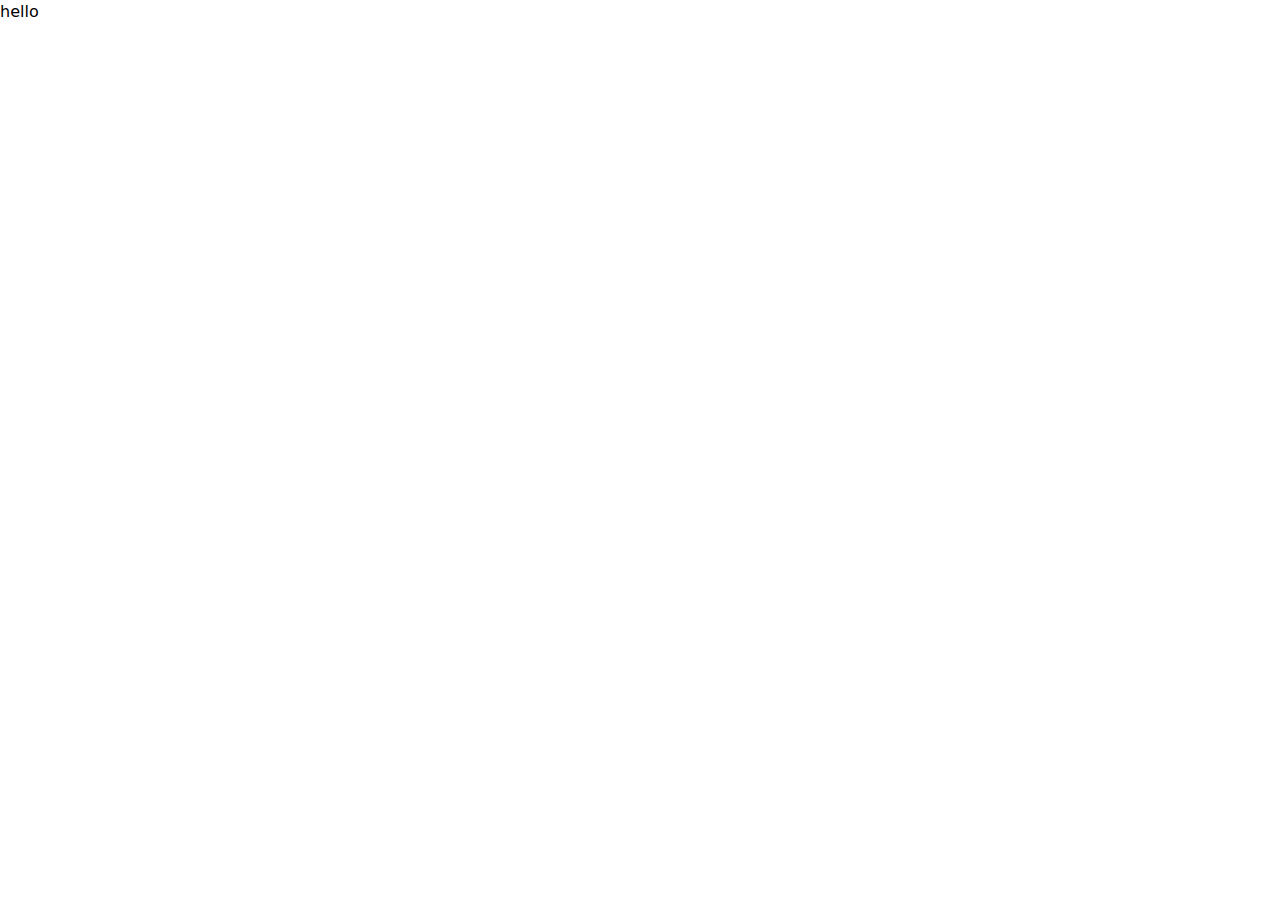
==== index.html @ 5c2d2076 "Add basic boilerplate" ====
<!DOCTYPE html>
<html lang="en">
<head>
    <meta charset="UTF-8">
    <meta name="viewport" content="width=device-width, initial-scale=1.0">
    <title>Document</title>
    <script src="script.js" defer></script>
    <link rel="stylesheet" href="style.css">
</head>
<body>
hello    
</body>
</html>
---- style.css ----
@import "modern-normalize.css";

:root {
  line-height: 1.5;
}

h1, h2, h3, h4, h5, figure, p, ol, ul {
  margin: 0;
}

ol[role="list"], ul[role="list"] {
  list-style: none;
  padding-inline: 0;
}

h1, h2, h3, h4, h5 {
  font-size: inherit;
  font-weight: inherit;
}

img {
  display: block;
  max-inline-size: 100%;
}
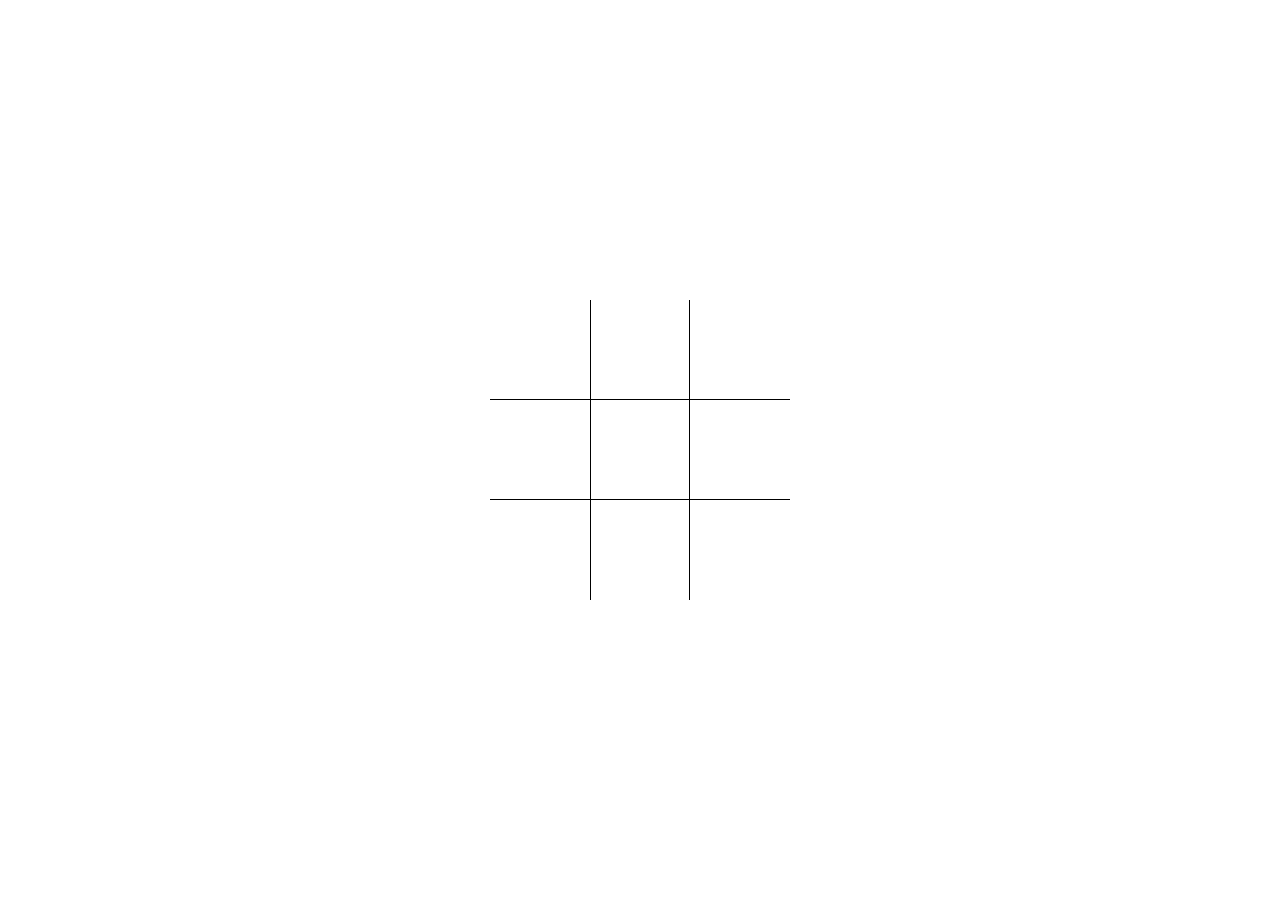
==== commit 7ffc5175: "Add grid that displays current game state" ====
--- a/index.html
+++ b/index.html
@@ -8,6 +8,18 @@
     <link rel="stylesheet" href="style.css">
 </head>
 <body>
-hello    
+    <div class="game-grid">
+        <div class="cell"></div>
+        <div class="cell"></div>
+        <div class="cell"></div>
+
+        <div class="cell"></div>
+        <div class="cell"></div>
+        <div class="cell"></div>
+
+        <div class="cell"></div>
+        <div class="cell"></div>
+        <div class="cell"></div>
+    </div>
 </body>
 </html>--- a/style.css
+++ b/style.css
@@ -21,4 +21,34 @@
 img {
   display: block;
   max-inline-size: 100%;
+}
+
+/* normalize end */
+
+.game-grid {
+  min-height: 100vh;
+  min-width: 100vw;
+  display: grid;
+  grid-template-columns: 100px 100px 100px;
+  grid-auto-rows: 100px;
+  justify-content: center;
+  align-content: center;
+}
+
+.game-grid .cell {
+  display: flex;
+  align-items: center;
+  justify-content: center;
+  font-size: 3rem;
+}
+
+.game-grid .cell:nth-child(3n+2)
+ {
+  border-right: 1px solid black;
+  border-left: 1px solid black;
+}
+
+.game-grid .cell:nth-child(-n + 6)
+ {
+  border-bottom: 1px solid black;
 }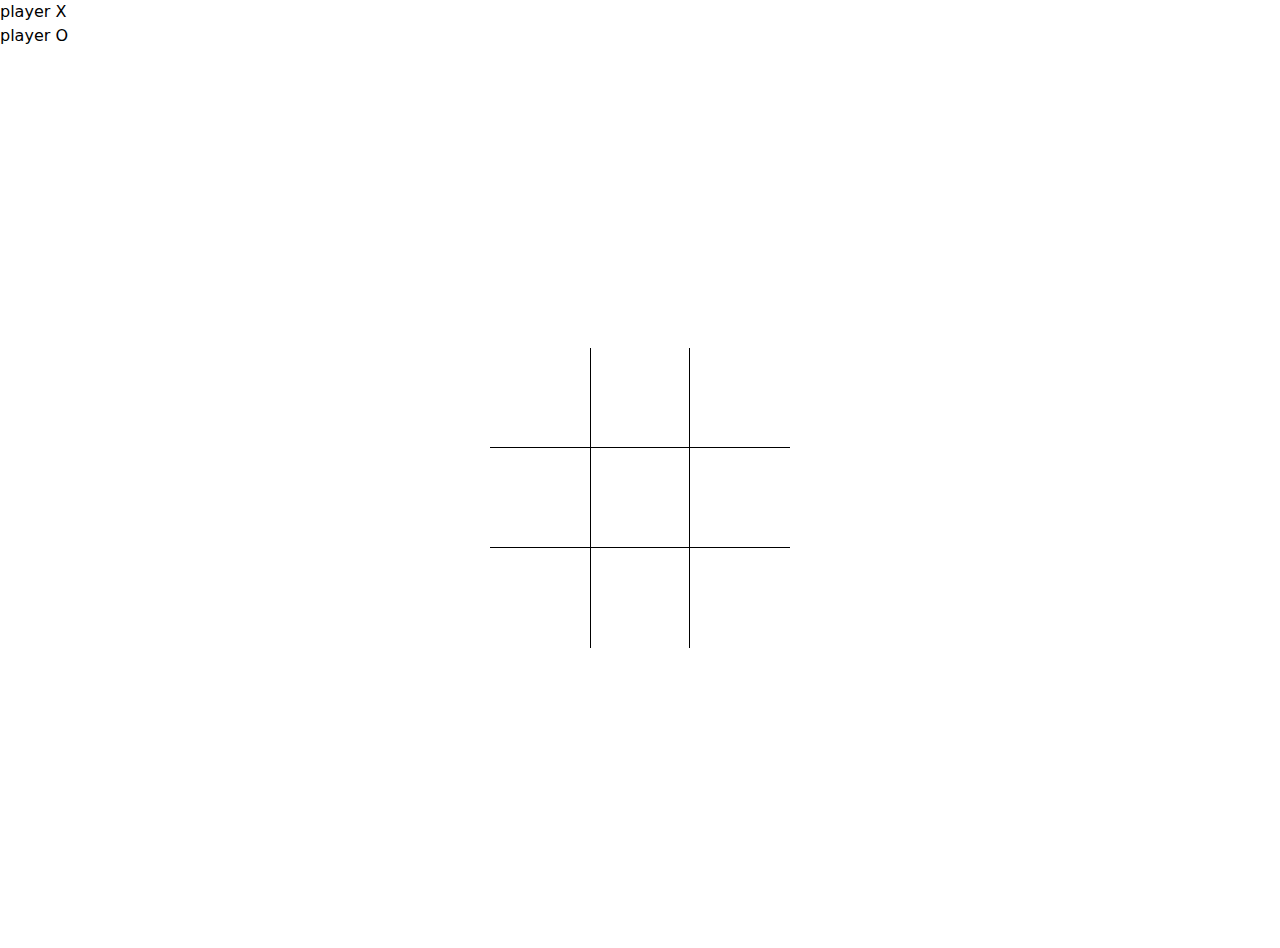
==== commit 55fdf45c: "Add basic turn indicator" ====
--- a/index.html
+++ b/index.html
@@ -8,6 +8,7 @@
     <link rel="stylesheet" href="style.css">
 </head>
 <body>
+    <div class="player-turn-indicator"></div>
     <div class="game-grid">
         <div class="cell"></div>
         <div class="cell"></div>
--- a/style.css
+++ b/style.css
@@ -51,4 +51,9 @@
 .game-grid .cell:nth-child(-n + 6)
  {
   border-bottom: 1px solid black;
+}
+
+.player-turn-indicator p.active {
+  font-weight: bold;
+  font-size: 1.2rem;
 }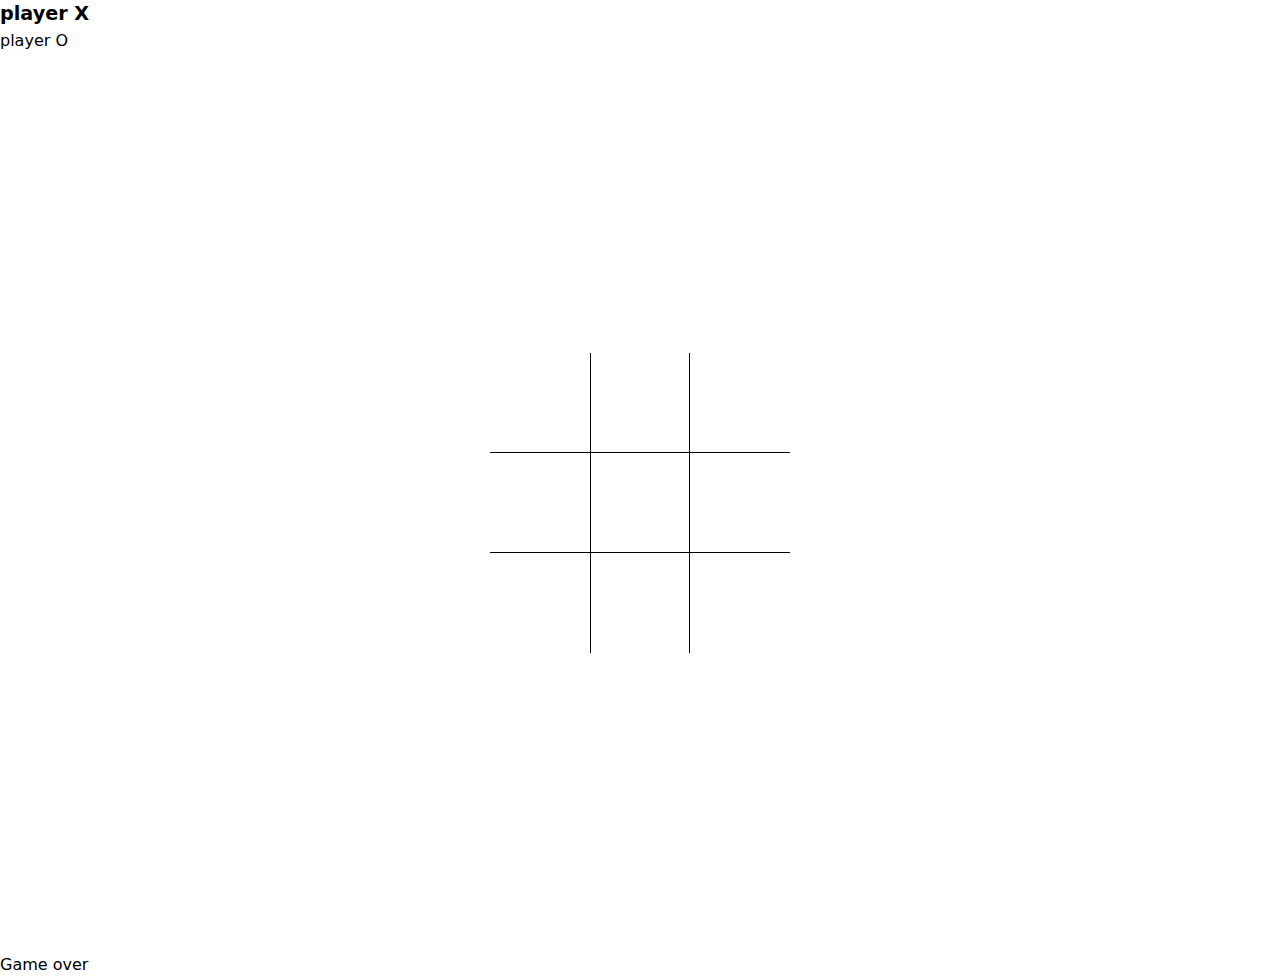
==== commit 32ff9520: "Add very basic gameover message" ====
--- a/index.html
+++ b/index.html
@@ -22,5 +22,9 @@
         <div class="cell"></div>
         <div class="cell"></div>
     </div>
+    <div class="game-over-display hidden">
+        <h2>Game over</h2>
+        <p class="game-over-display-msg"></p>
+    </div>
 </body>
 </html>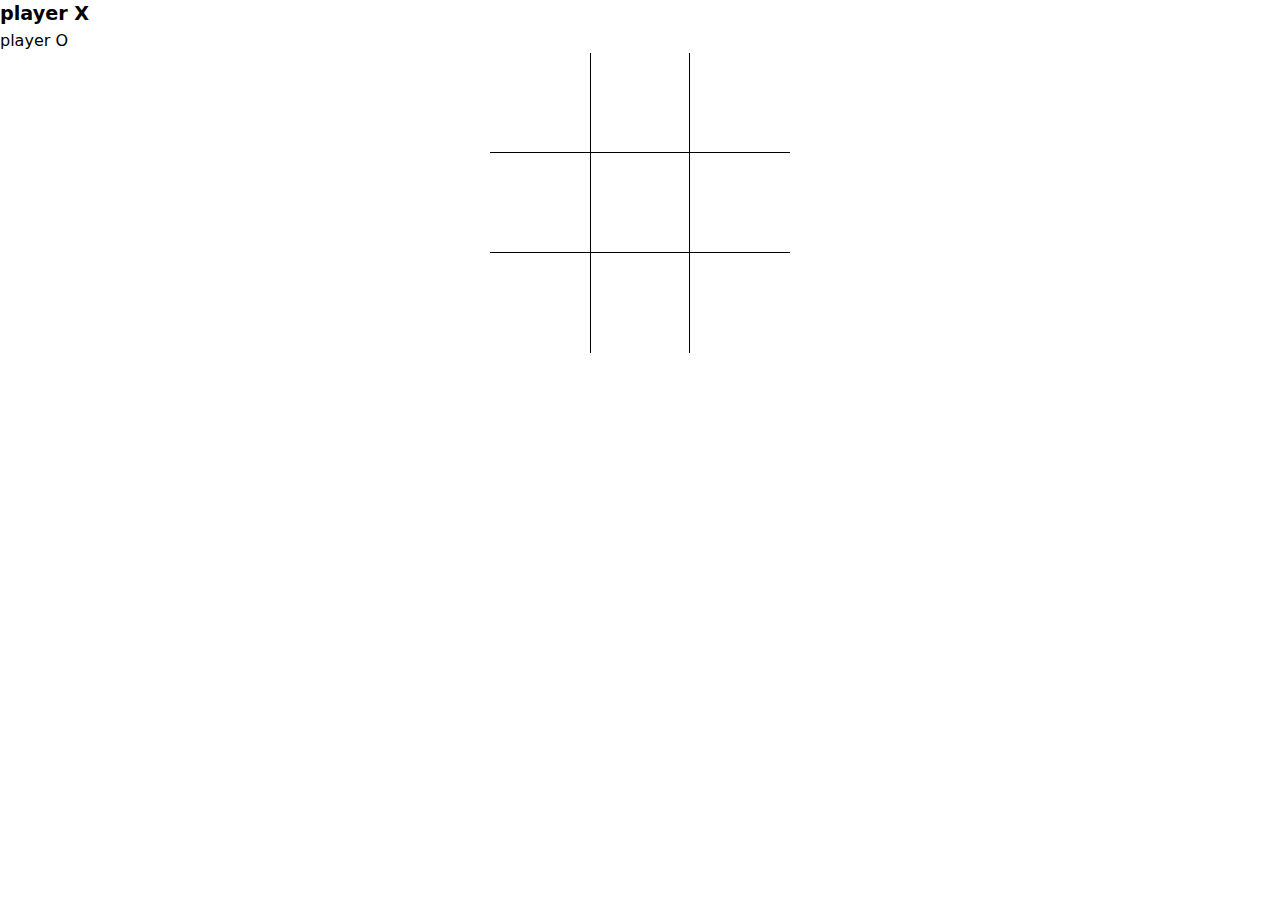
==== commit 504c7c08: "Style gameover screen" ====
--- a/index.html
+++ b/index.html
@@ -8,23 +8,26 @@
     <link rel="stylesheet" href="style.css">
 </head>
 <body>
-    <div class="player-turn-indicator"></div>
-    <div class="game-grid">
-        <div class="cell"></div>
-        <div class="cell"></div>
-        <div class="cell"></div>
-
-        <div class="cell"></div>
-        <div class="cell"></div>
-        <div class="cell"></div>
-
-        <div class="cell"></div>
-        <div class="cell"></div>
-        <div class="cell"></div>
-    </div>
-    <div class="game-over-display hidden">
-        <h2>Game over</h2>
-        <p class="game-over-display-msg"></p>
+    <div class="main">
+        <div class="player-turn-indicator"></div>
+        <div class="game-grid">
+            <div class="cell"></div>
+            <div class="cell"></div>
+            <div class="cell"></div>
+            <div class="cell"></div>
+            <div class="cell"></div>
+            <div class="cell"></div>
+            <div class="cell"></div>
+            <div class="cell"></div>
+            <div class="cell"></div>
+        </div>
+        <div class="overlay hidden">
+            <div class="game-over-display">
+                <h2>Game over</h2>
+                <p class="game-over-display-msg"></p>
+                <button class="reset-button">Play again</button>
+            </div>
+        </div>
     </div>
 </body>
 </html>--- a/style.css
+++ b/style.css
@@ -4,16 +4,29 @@
   line-height: 1.5;
 }
 
-h1, h2, h3, h4, h5, figure, p, ol, ul {
+h1,
+h2,
+h3,
+h4,
+h5,
+figure,
+p,
+ol,
+ul {
   margin: 0;
 }
 
-ol[role="list"], ul[role="list"] {
+ol[role="list"],
+ul[role="list"] {
   list-style: none;
   padding-inline: 0;
 }
 
-h1, h2, h3, h4, h5 {
+h1,
+h2,
+h3,
+h4,
+h5 {
   font-size: inherit;
   font-weight: inherit;
 }
@@ -24,15 +37,22 @@
 }
 
 /* normalize end */
+.main {
+  min-height: 100vh;
+  min-width: 100vw;
+  position: relative;
+}
 
 .game-grid {
-  min-height: 100vh;
-  min-width: 100vw;
   display: grid;
   grid-template-columns: 100px 100px 100px;
   grid-auto-rows: 100px;
   justify-content: center;
   align-content: center;
+}
+
+.game-grid.disabled {
+  opacity: 0.2;
 }
 
 .game-grid .cell {
@@ -42,18 +62,53 @@
   font-size: 3rem;
 }
 
-.game-grid .cell:nth-child(3n+2)
- {
+.game-grid .cell:nth-child(3n+2) {
   border-right: 1px solid black;
   border-left: 1px solid black;
 }
 
-.game-grid .cell:nth-child(-n + 6)
- {
+.game-grid .cell:nth-child(-n + 6) {
   border-bottom: 1px solid black;
 }
 
 .player-turn-indicator p.active {
   font-weight: bold;
   font-size: 1.2rem;
+}
+
+.overlay {
+  position: absolute;
+  top: 0;
+  left: 0;
+  width: 100vw;
+  height: 100vh;
+  display: flex;
+  align-items: center;
+  justify-content: center;
+}
+
+.game-over-display {
+  display: inline;
+  padding: clamp(20px, 30px + 1vw, 50px);
+  text-align: center;
+  background-color: rgba(139, 181, 218, 0.261);
+  border-radius: 30px;
+}
+
+.game-over-display h2 {
+  font-size: 3rem;
+  font-weight: bold;
+}
+
+.game-over-display-msg {
+  font-size: 2rem;
+}
+
+.overlay.hidden {
+  display: none;
+}
+
+.reset-button {
+  margin-top: 30px;
+  padding: 10px 20px;
 }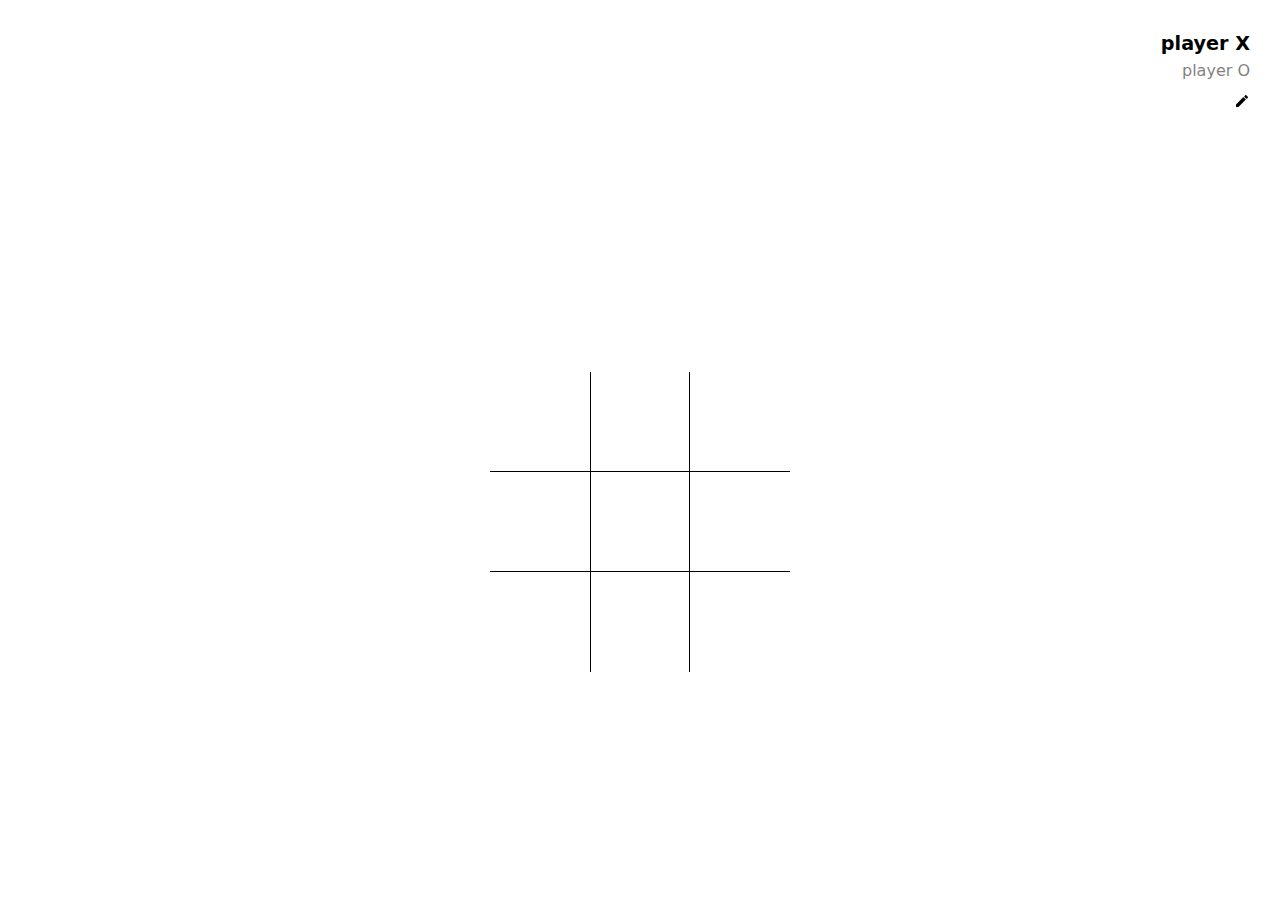
==== commit a7c45e15: "Add rename form" ====
--- a/index.html
+++ b/index.html
@@ -9,7 +9,21 @@
 </head>
 <body>
     <div class="main">
-        <div class="player-turn-indicator"></div>
+        <div class="player-turn-indicator">
+            <div class="view">
+                <div class="list"></div>
+                <button class="rename-button"></button>
+            </div>
+            <div class="form-container">
+                    <div class="rename-form">
+                        <label for="x">X : </label>
+                        <input type="text" name="x" id="x">
+                        <label for="o">O : </label>
+                        <input type="text" name="o" id="o">
+                        <button class="submit-button" type="button">Done</button>
+                    </div>
+            </div>
+        </div>
         <div class="game-grid">
             <div class="cell"></div>
             <div class="cell"></div>
--- a/style.css
+++ b/style.css
@@ -1,4 +1,13 @@
 @import "modern-normalize.css";
+
+@font-face {
+  font-family: 'blackswordregular';
+  src: url('fonts/blacksword-webfont.woff2') format('woff2'),
+    url('fonts/blacksword-webfont.woff') format('woff');
+  font-weight: normal;
+  font-style: normal;
+
+}
 
 :root {
   line-height: 1.5;
@@ -41,9 +50,56 @@
   min-height: 100vh;
   min-width: 100vw;
   position: relative;
+  display: flex;
+  flex-direction: column;
+  justify-content: center;
+}
+
+.player-turn-indicator {
+  display: flex;
+  justify-content: right;
+  text-align: right;
+  padding: 30px;
+}
+
+.player-turn-indicator p.active {
+  font-weight: bold;
+  font-size: 1.2rem;
+}
+
+.player-turn-indicator p.inactive {
+  opacity: 0.5;
+}
+
+.rename-button {
+  background-image: url(images/pencil.svg);
+  width: 1rem;
+  height: 1rem;
+  border: none;
+  background-color: rgba(255, 255, 255, 0);
+  background-repeat: no-repeat;
+  background-position: center;
+  margin-top: 10px;
+}
+
+.player-turn-indicator .form-container {
+  display: none;
+}
+
+.rename-form {
+  display: grid;
+  grid-template-columns: 3rem 1fr;
+  gap: 10px;
+}
+
+.rename-form button {
+  justify-self: right;
+  grid-column: span 2;
+  padding: 5px 20px;
 }
 
 .game-grid {
+  flex: auto;
   display: grid;
   grid-template-columns: 100px 100px 100px;
   grid-auto-rows: 100px;
@@ -59,7 +115,8 @@
   display: flex;
   align-items: center;
   justify-content: center;
-  font-size: 3rem;
+  font-size: 2rem;
+  font-family: blackswordregular;
 }
 
 .game-grid .cell:nth-child(3n+2) {
@@ -69,11 +126,6 @@
 
 .game-grid .cell:nth-child(-n + 6) {
   border-bottom: 1px solid black;
-}
-
-.player-turn-indicator p.active {
-  font-weight: bold;
-  font-size: 1.2rem;
 }
 
 .overlay {
